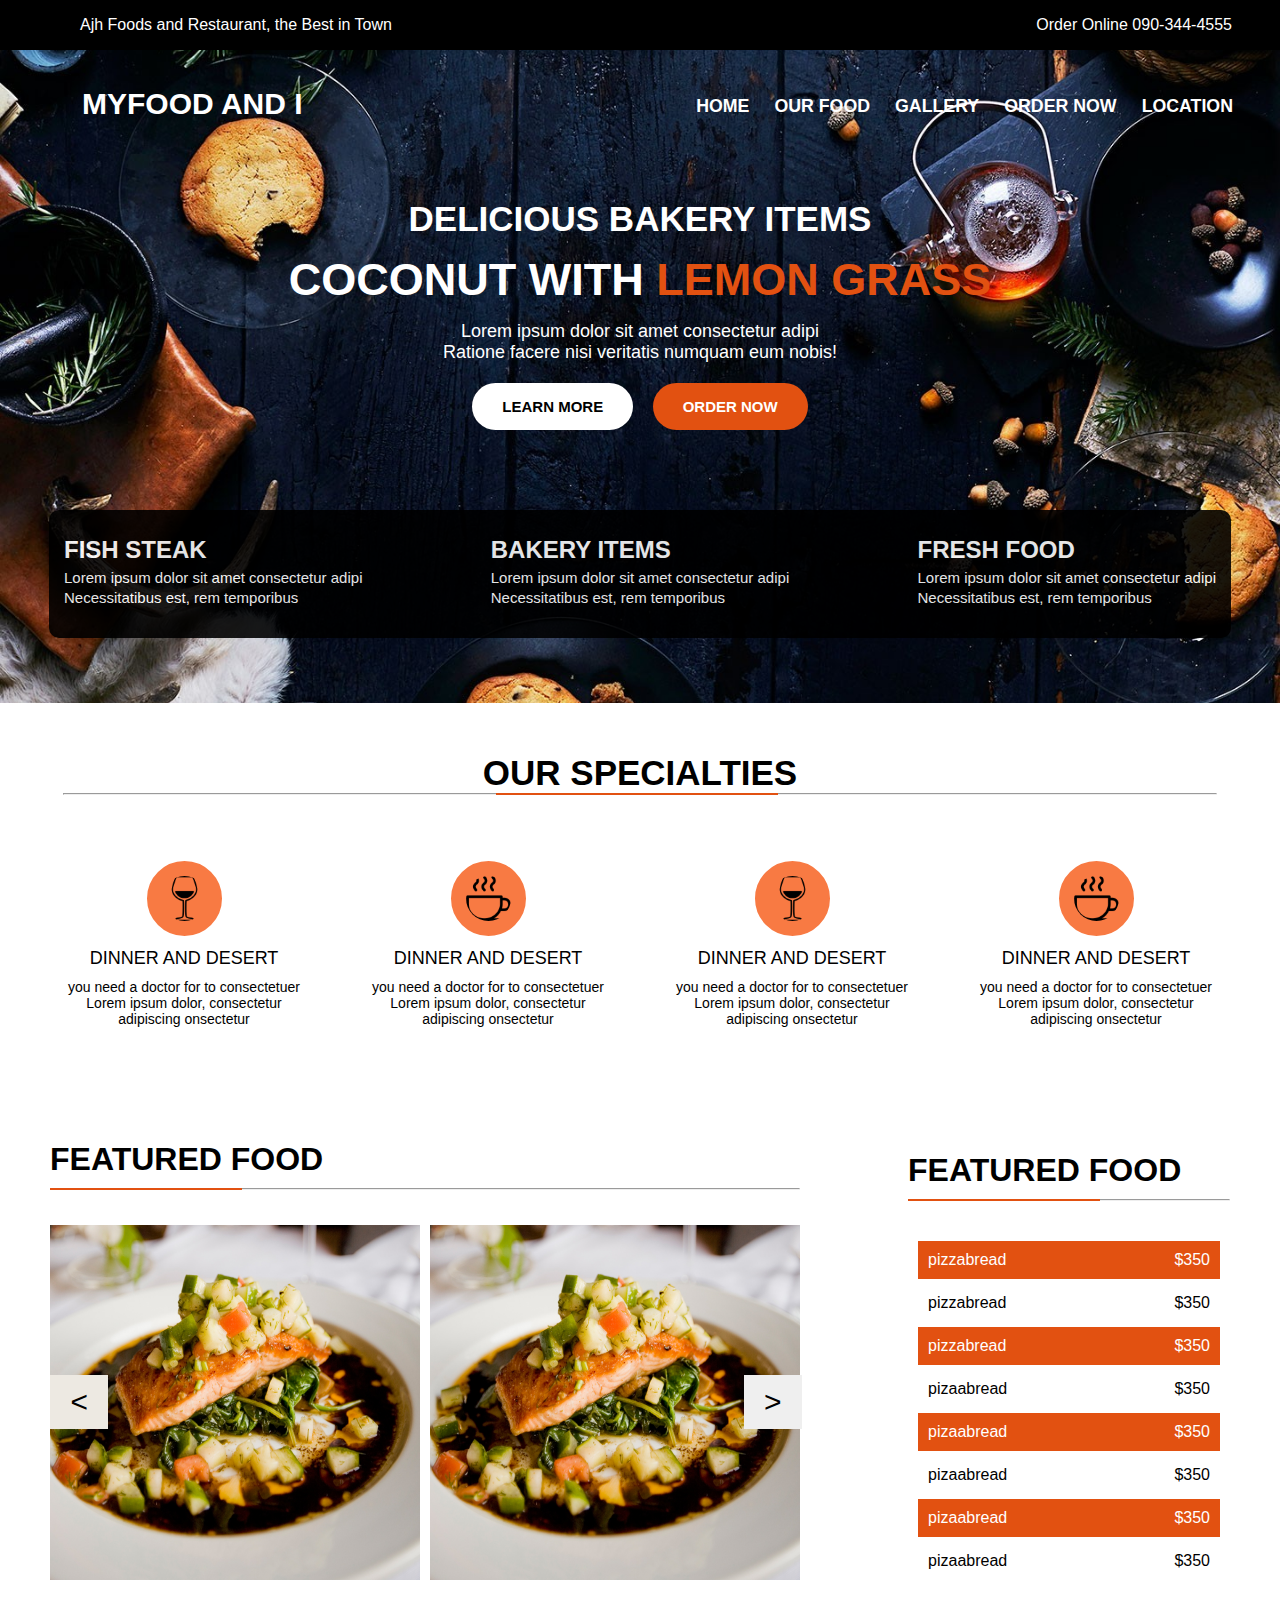
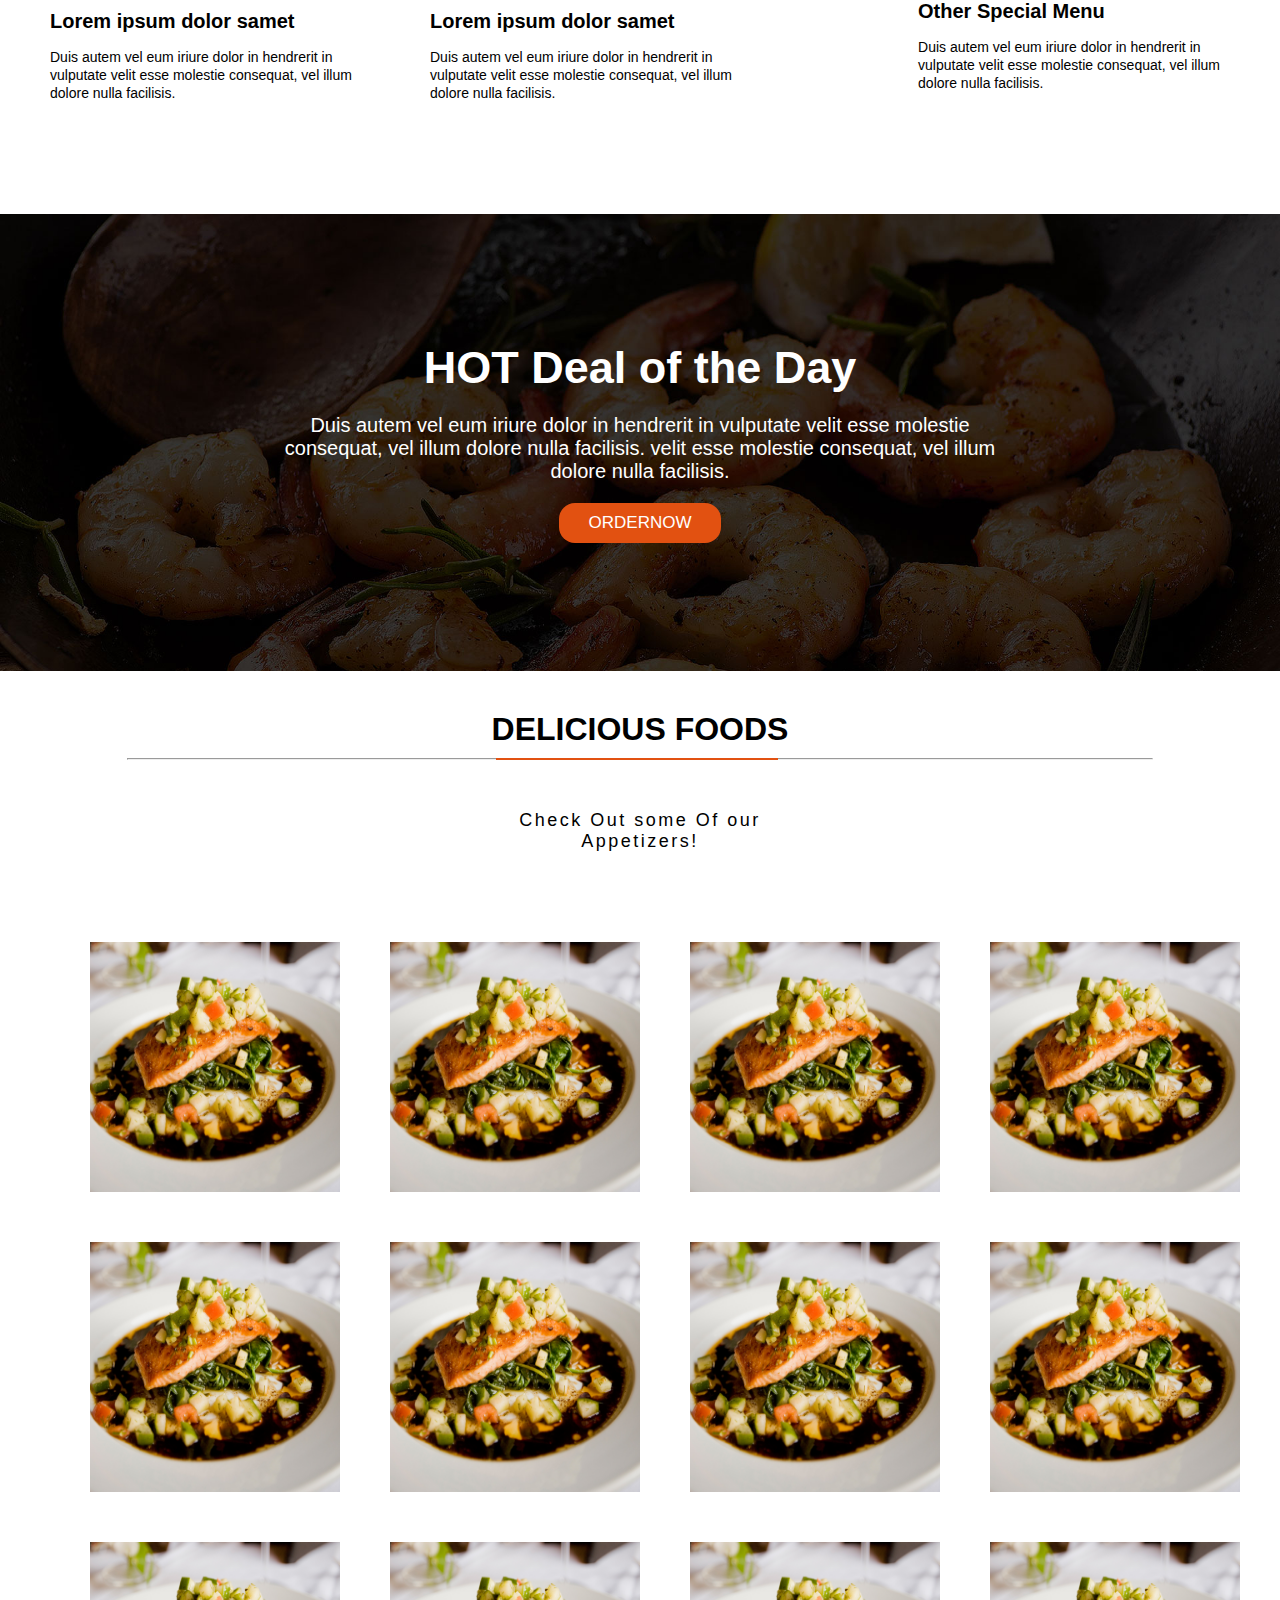
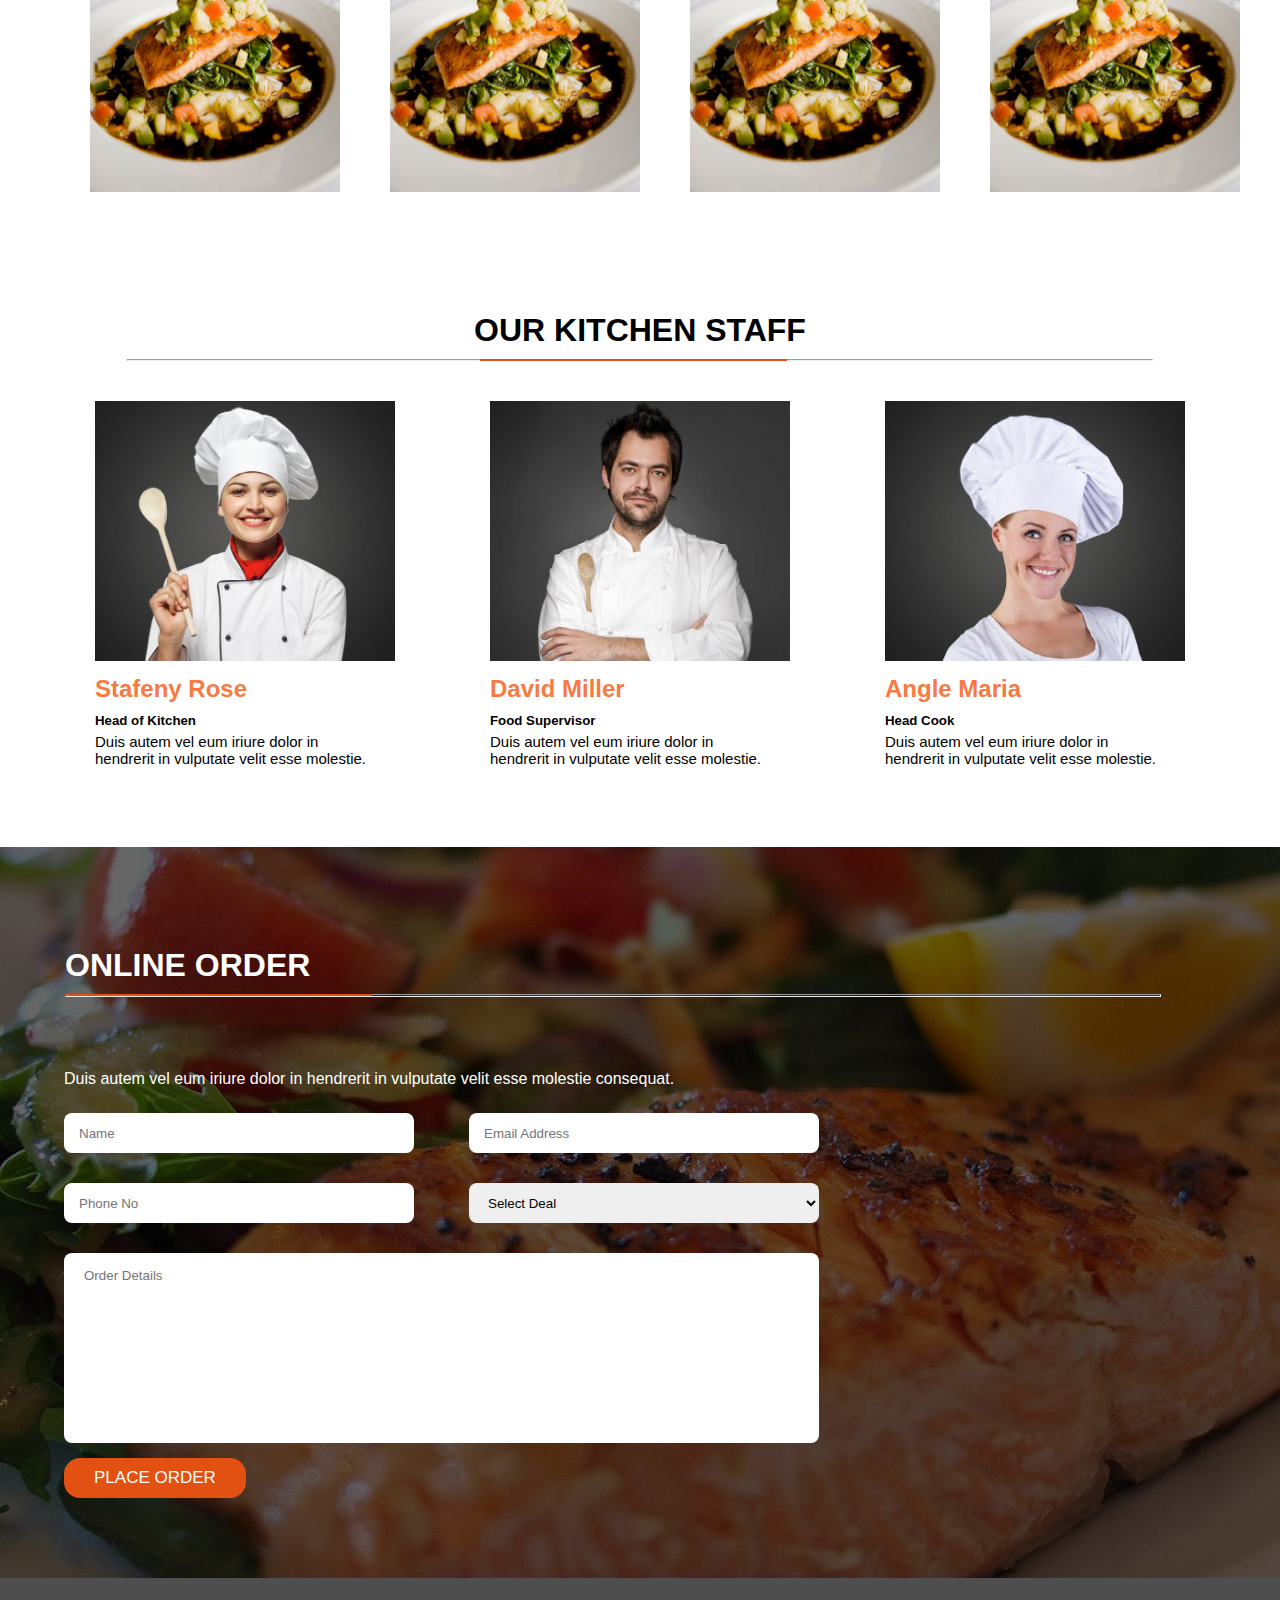
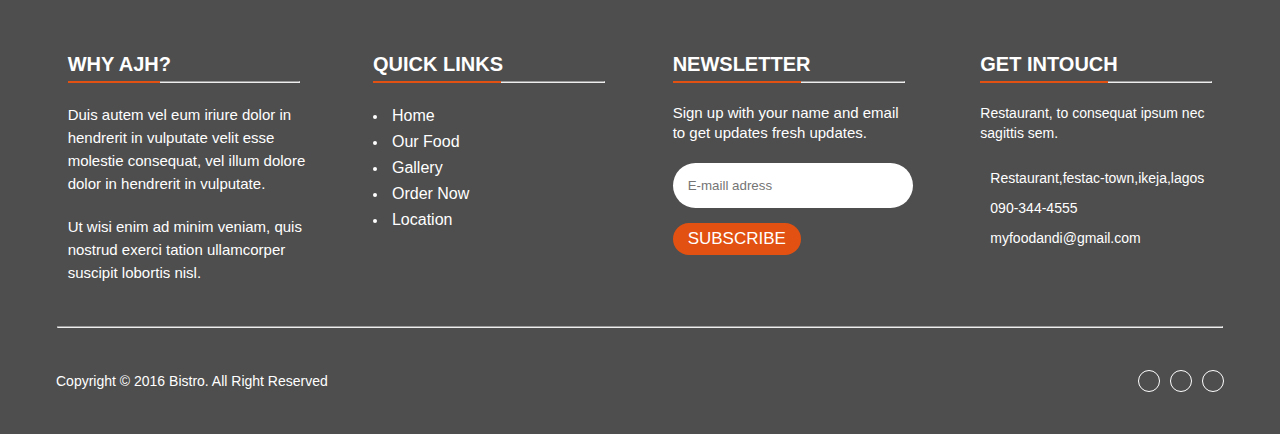
==== index.html @ 8baea8e1 "new project added" ====
<!DOCTYPE html>
<html lang="en">

<head>
    <meta charset="UTF-8">
    <meta name="viewport" content="width=device-width, initial-scale=1.0">
    <title></title>
    <link rel="stylesheet" href="https://cdnjs.cloudflare.com/ajax/libs/font-awesome/6.4.2/css/all.min.css"
        integrity="sha512-z3gLpd7yknf1YoNbCzqRKc4qyor8gaKU1qmn+CShxbuBusANI9QpRohGBreCFkKxLhei6S9CQXFEbbKuqLg0DA=="
        crossorigin="anonymous" referrerpolicy="no-referrer" />
    <link rel="stylesheet" href="style.css">
</head>


<body>
    <div class="beforehead">
        <p>Ajh Foods and Restaurant, the Best in Town</p>
        <p id="pnum">Order Online 090-344-4555</p>
    </div>
    <header>
        <div class="logo">
            <h2>MYFOOD AND I</h2>
        </div>
        <nav class="navbars">
            <ul class="order1">
                <li class="showchild">
                    <a href="/index.html">Home</a>
                    <ul class="joinul">
                        <li><a href="/index.html">Home1</a></li>
                        <hr>
                        <li><a href="#">Home2</a></li>

                    </ul>
                </li>

                <li><a href="/pages/ourfood.html">Our Food</a></li>
                <li class="showchild">
                    <a href="/pages/gallery.html">
                        Gallery
                    </a>
                    <ul class="joinul" id="gallery">
                        <li><a href="/pages/gallery.html">Gallery1</a></li>
                        <hr>
                        <li><a href="#">Gallery2</a></li>
                    </ul>

                </li>
                <li><a href="/pages/order.html">Order Now</a></li>
                <li class="showchild">
                    <a href="#">Location</a>
                    <ul class="joinul" id="location">
                        <li><a href="#">Zone1</a></li>
                        <hr>
                        <li><a href="#">Zone2</a></li>
                        <hr>
                        <li><a href="#">Zone3</a></li>
                    </ul>

                </li>

            </ul>
        </nav>


        <div class="menu">
            <span class="bar"></span>
            <span class="bar"></span>
            <span class="bar"></span>
        </div>
    </header>

    <div class="items">
        <div class="item">
            <h2>DELICIOUS BAKERY ITEMS</h2>
            <h1>COCONUT WITH <span id="span1">LEMON GRASS</span></h1>
            <P>Lorem ipsum dolor sit amet consectetur adipi<br>
                Ratione facere nisi veritatis numquam eum nobis!</P>

            <div class="btns">
                <button id="bt1">learn more</button>
                <button id="bt2">order now</button>
            </div>
        </div>

    </div>

    <div class="items2">
        <div class="item2">
            <h2>FISH STEAK</h2>
            <P>Lorem ipsum dolor sit amet consectetur adipi
                <br>
                Necessitatibus est, rem temporibus
            </P>
        </div>

        <div class="item2">
            <h2>BAKERY ITEMS</h2>
            <P>Lorem ipsum dolor sit amet consectetur adipi
                <br>
                Necessitatibus est, rem temporibus
            </P>
        </div>

        <div class="item2">
            <h2>FRESH FOOD</h2>
            <P>Lorem ipsum dolor sit amet consectetur adipi
                <br>
                Necessitatibus est, rem temporibus
            </P>
        </div>
    </div>


    <section class="specialty">
        <h1>our specialties</h1>
        <span id="empty"></span>
        <hr>

        <div class="inner-specialty">
            <div class="display">
                <img class="icons" src="/images/glass-with-wine.png" alt="">
                <h2>dinner and desert</h2>
                <p>
                    you need a doctor for to consectetuer<br> Lorem ipsum dolor, consectetur<br> adipiscing onsectetur
                </p>

            </div>

            <div class="display">
                <img class="icons" src="/images/coffee.png" alt="">
                <h2>dinner and desert</h2>
                <p>
                    you need a doctor for to consectetuer<br> Lorem ipsum dolor, consectetur<br> adipiscing onsectetur
                </p>

            </div>

            <div class="display">
                <img class="icons" src="/images/glass-with-wine.png" alt="">
                <h2>dinner and desert</h2>
                <p>
                    you need a doctor for to consectetuer<br> Lorem ipsum dolor, consectetur<br> adipiscing onsectetur
                </p>

            </div>

            <div class="display">
                <img class="icons" src="/images/coffee.png" alt="">
                <h2>dinner and desert</h2>
                <p>
                    you need a doctor for to consectetuer<br> Lorem ipsum dolor, consectetur<br> adipiscing onsectetur
                </p>
            </div>
        </div>
    </section>


    <section class="features">


        <div class="p1">
            <div class="featured-food">
                <h1>featured food</h1>
                <span class="empty2" id="empty-feature"></span>
                <hr>
            </div>

            <main class="api">
                <!-- <h1>featured food</h1> -->

                <div class="foodpic">
                    <div class="innerfood" id="logic1">

                        <button id="prev">
                            <i><</i></button>

                                <img class="pic-api" id="food1" src="/images/food-1.jpg" alt="">

                                <button id="nxt3">
                                    ></button>

                                <h4>Lorem ipsum dolor samet</h4>
                                <p>
                                    Duis autem vel eum iriure dolor in hendrerit in <br> vulputate velit esse molestie
                                    consequat,
                                    vel
                                    illum<br> dolore nulla facilisis.
                                </p>

                    </div>

                    <div class="innerfood" id="logic2">
                        <button id="next">></button>
                        <img class="pic-api" id="food2" src="/images/food-1.jpg" alt="">

                        <h4>Lorem ipsum dolor samet</h4>
                        <p>
                            Duis autem vel eum iriure dolor in hendrerit in <br> vulputate velit esse molestie
                            consequat,
                            vel
                            illum<br> dolore nulla facilisis.</p>
                    </div>
                </div>



        </div>




        <div class="p1">

            <div class="featured-food">
                <h1>featured food</h1>
                <span class="empty2"></span>
                <hr>
            </div>

            <div class="food-info">
                <div class="fodddatail">
                    <p>pizzabread</p>
                    <p>$350</p>
                </div>
                <div class="fodddatail">
                    <p>pizzabread</p>
                    <p>$350</p>
                </div>
                <div class="fodddatail">
                    <p>pizzabread</p>
                    <p>$350</p>
                </div>
                <div class="fodddatail">
                    <p>pizaabread</p>
                    <p>$350</p>
                </div>
                <div class="fodddatail">
                    <p>pizaabread</p>
                    <p>$350</p>
                </div>
                <div class="fodddatail">
                    <p>pizaabread</p>
                    <p>$350</p>
                </div>
                <div class="fodddatail">
                    <p>pizaabread</p>
                    <p>$350</p>
                </div>
                <div class="fodddatail">
                    <p>pizaabread</p>
                    <p>$350</p>
                </div>
                <div class="othermenu">
                    <h4> Other Special Menu</h4>
                    <p>Duis autem vel eum iriure dolor in hendrerit in<br>vulputate velit esse molestie consequat, vel
                        illum<br> dolore nulla facilisis.</p>

                </div>

            </div>

        </div>

        </main>


    </section>


    <div class="deal-section">
        <div class="innerdeal">
            <div class="main-deal">
                <h1>HOT Deal of the Day</h1>
                <p>Duis autem vel eum iriure dolor in hendrerit in vulputate velit esse molestie <br>consequat, vel
                    illum
                    dolore nulla facilisis. velit esse molestie consequat, vel illum<br>dolore nulla facilisis.</p>

                <button id="ordernow">ordernow</button>

            </div>


        </div>

    </div>


    <div class="fooddisplay">
        <div class="innerfooddisplay">
            <div class="foodsection">
                <h1>delicious foods</h1>
                <span class="empty3"></span>
                <hr>
            </div>

            <div class="sub-food">
                <p>Check Out some Of our <br>
                    Appetizers!
                </p>

            </div>



            <div class="main-foods">

                <div class="allinfo">
                    <img class="toshow" src="/images/food-1.jpg" alt="">
                    <img class="toshow" src="/images/food-1.jpg" alt="">
                    <img class="toshow" src="/images/food-1.jpg" alt="">
                    <img class="toshow" src="/images/food-1.jpg" alt="">
                    <img class="toshow" src="/images/food-1.jpg" alt="">
                    <img class="toshow" src="/images/food-1.jpg" alt="">
                    <img class="toshow" src="/images/food-1.jpg" alt="">
                    <img class="toshow" src="/images/food-1.jpg" alt="">
                    <img class="toshow" src="/images/food-1.jpg" alt="">
                    <img class="toshow" src="/images/food-1.jpg" alt="">
                    <img class="toshow" src="/images/food-1.jpg" alt="">
                    <img class="toshow" src="/images/food-1.jpg" alt="">



                </div>


            </div>

        </div>

    </div>


    <div class="staffs">
        <div class="mainstaff">
            <div class="staffhead">
                <h1>OUR KITCHEN STAFF</h1>
                <span class="empty3"></span>
                <hr>
            </div>

            <div class="staffcard">
                <span class="staf">
                    <img class="staffimg" src="/images/our-cheffs1.jpg" alt="">
                    <h2>Stafeny Rose</h2>
                    <h5>Head of Kitchen</h5>
                    <p>Duis autem vel eum iriure dolor in
                        <br>
                        hendrerit in vulputate velit esse molestie.
                    </p>

                </span>



                <span class="staf">
                    <img class="staffimg" src="/images/our-cheffs2.jpg" alt="">
                    <h2>David Miller</h2>
                    <h5>Food Supervisor</h5>
                    <p>Duis autem vel eum iriure dolor in
                        <br>
                        hendrerit in vulputate velit esse molestie.
                    </p>

                </span>


                <span class="staf" id="staf3">
                    <img class="staffimg" src="/images/our-cheffs3.jpg" alt="">
                    <h2>Angle Maria</h2>
                    <h5>Head Cook</h5>
                    <p>Duis autem vel eum iriure dolor in
                        <br>
                        hendrerit in vulputate velit esse molestie.
                    </p>

                </span>


            </div>

        </div>

    </div>


    <div class="ordering">
        <div class="inner-ordering">
            <div class="orderinghead">
                <h1>online order</h1>
                <span class="empty3"></span>
                <hr>

            </div>


            <div class="user-details">
                <p>Duis autem vel eum iriure dolor in hendrerit in vulputate velit esse molestie consequat.</p>
                <form action="">
                    <input type="text" placeholder="Name">
                    <input type="text" placeholder="Email Address">
                    <input type="text" placeholder="Phone No">
                    <!-- <input  type="text" name="deals" id="deals" placeholder="Select Deal"> -->
                    <select name="deals" id="deals">
                        <option value="deal1">Select Deal</option>
                        <option value="deal2">Deal one($200) </option>
                        <option value="deal1">Deal two($400)</option>
                        <option value="deal1">Deal three($800)</option>
                        <option value="deal1">Deal four($1000)</option>
                    </select>

                    <textarea name="" id="" cols="30" rows="10" placeholder="Order Details"></textarea>
                </form>
                <input type="button" value="place order">


            </div>



        </div>


    </div>

    <footer>
        <div class="inner-footer">
            <div class="inner-content">
                <div class="why">
                    <div class="head-name">
                        <h2>why AJH?</h2>
                        <span class="empty4" id="change"></span>
                        <hr>
                    </div>

                    <p id="para1">
                        Duis autem vel eum iriure dolor in <br> hendrerit in vulputate velit esse <br> molestie
                        consequat,
                        vel illum dolore <br> dolor in hendrerit in vulputate.

                    </p>
                    <p id="para2">
                        Ut wisi enim ad minim veniam, quis <br>nostrud exerci tation ullamcorper <br>suscipit lobortis
                        nisl.

                    </p>


                </div>

                <div class="why">
                    <div class="head-name">
                        <h2>quick links</h2>
                        <span class="empty4"></span>
                        <hr>
                    </div>

                    <ul>
                        <li><a href="">Home</a></li>
                        <li><a href="">Our Food</a></li>
                        <li><a href="">Gallery</a></li>
                        <li><a href="">Order Now</a></li>
                        <li><a href="">Location</a></li>

                    </ul>


                </div>
                <div class="why">
                    <div class="head-name">
                        <h2>newsletter</h2>
                        <span class="empty4"></span>
                        <hr>
                    </div>


                    <div class="update">
                        <!-- <span class="emoji">pop</span> -->
                        <p>Sign up with your name and email<br>
                            to get
                            updates fresh updates.
                        </p>
                    </div>


                    <div class="sign-up">
                        <input type="email" placeholder="E-maill adress">
                        <button>subscribe</button>
                    </div>

                </div>
                <div class="why">
                    <div class="head-name">
                        <h2>get intouch</h2>
                        <span class="empty4"></span>
                        <hr>
                    </div>


                    <p id="para4">
                        Restaurant, to consequat ipsum nec<br> sagittis sem.
                    </p>


                    <div class="contact">
                        <div class="innercontact">
                            <p class="icon"><i class="fa-solid fa-location-dot"></i></p>
                            <p>Restaurant,festac-town,ikeja,lagos</p>
                        </div>

                        <div class="innercontact">
                            <p class="icon"><i class="fa-solid fa-phone"></i></p>
                            <p>090-344-4555</p>
                        </div>

                        <div class="innercontact">
                            <p class="icon"><i class="fa-solid fa-envelope-open-text"></i></p>
                            <p>myfoodandi@gmail.com</p>
                        </div>

                    </div>


                </div>


            </div>


            <hr class="basehr">


            <div class="base">
                <p>Copyright © 2016 Bistro. All Right Reserved</p>


                <div class="media">
                    <p><i class="fa-brands fa-tiktok"></i></p>
                    <p><i class="fa-brands fa-twitter"></i></p>
                    <p> <i class="fa-brands fa-instagram"></i></p>
                </div>

            </div>




        </div>









    </footer>


    <script src="app.js">

    </script>
</body>

</html>
---- style.css ----
* {
  margin: 0;
  font-family: "Trebuchet MS", "Lucida Sans Unicode", "Lucida Grande",
    "Lucida Sans", Arial, sans-serif;
  padding: 0;
  /* overflow: hidden; */
}

header {
  display: flex;
  align-items: center;
  justify-content: space-between;
  padding: 1rem 2rem;
  position: relative;
}

header::before {
  background: url("images/banner12.jpg");
  background-position: center;
  background-repeat: no-repeat;
  background-size: cover;
  height: 100%;
  width: 100%;
  position: absolute;
  z-index: -1;
  opacity: 1;
  top: 0px;
  left: 0;
  content: "";
  padding-top: 35rem;
}

.navbars {
  display: flex;
  justify-content: flex-end;
  align-items: center;
  padding-top: 20px;
  /* width: 100%; */
}

.navbars .order1 {
  display: flex;
  margin: 0;
  position: relative;
  padding: 0;
  /* margin-left: 25px; */
}
.navbars .order1 li {
  /* margin-left: 13px; */
  list-style: none;
}

.navbars .order1 li a {
  text-decoration: none;
  margin: 0px 5px 0px 0px;
  padding: 10px 10px;
  display: block;
  font-size: 1.11rem;
  transition: all 0.4s ease;
  font-weight: 900;
  color: white;
  text-transform: uppercase;
}

.navbars .order1 li a:hover {
  color: #ff8048;
}

.order1 .showchild:hover .joinul {
  opacity: 1;
  pointer-events: all;
}

.navbars .joinul {
  background-color: white;
  opacity: 0;
  pointer-events: none;
  position: absolute;
  flex-direction: column;
  border-bottom-left-radius: 5px;
  border-bottom-right-radius: 5px;
  transition: all 0.5s ease;
  overflow: hidden;
}

.joinul li {
  transition: all 0.5s ease;
  list-style: none;
}

.navbars .joinul li a {
  color: black;
  display: block;
  padding: 20px 100px 20px 20px;
  margin: 0;
  font-size: 14px;
}

.navbars .joinul li a:hover {
  background: #e25111;
  color: white;
}

.logo {
  padding-left: 50px;
  padding-top: 15px;
  color: white;
}

.logo h2 {
  font-size: 30px;
}

.beforehead {
  background: black;
  color: white;
  color: white;
  padding: 1rem 3rem 1rem 5rem;
  display: flex;
  justify-content: space-between;
}

.menu {
  position: absolute;
  right: 1rem;
  display: none;
  flex-direction: column;
  justify-content: space-between;
  width: 31px;
  height: 21px;
  top: 2rem;
  width: 32px;
  height: 21px;
}

.menu .bar {
  height: 3px;
  width: 100%;
  background-color: white;
  border-radius: 10px;
}

#location {
  /* right: 45px; */
  right: 12px;
}

.items {
  /* border: 1px solid white; */
  display: flex;
  justify-content: center;
  margin-top: 3.5em;
  align-items: center;
  color: white;
}

.items .item {
  text-align: center;
}

.item h2 {
  font-size: 35px;
  padding-bottom: 15px;
}

.item h1 {
  font-size: 45px;
  padding-bottom: 15px;
}

.item p {
  font-size: 18px;
}

#span1 {
  color: #e25111;
}

.btns {
  padding-top: 20px;
}

.btns button {
  padding: 15px 30px;
  border-radius: 25px;
  text-transform: uppercase;
  cursor: pointer;
  border: none;
  font-size: 15px;
  transition: all 0.4s ease;
  font-weight: 800;
}

#bt1 {
  background: white;
  color: black;
}

#bt1:hover {
  background: #e25111;
  color: white;
}

#bt2 {
  background: #e25111;
  color: white;
  margin-left: 15px;
}

#bt2:hover {
  background: black;
  color: white;
}

.items2 {
  display: flex;
  justify-content: space-between;
  padding: 30px 15px;
  background: black;
  opacity: 0.89;
  width: 90%;
  border-radius: 10px;
  margin: 5em auto;
}

.items2 .item2 {
  line-height: 20px;
  color: white;
}

.items2 .item2 h2 {
  padding-bottom: 8px;
}

.items2 .item2 p {
  font-size: 15px;
}

.specialty {
}

.specialty h1 {
  text-transform: uppercase;
  text-align: center;
  padding-top: 1em;
  font-size: 35px;
}

.specialty #empty {
  display: block;
  height: 2px;
  background: #e25111;
  width: 22%;
  position: absolute;
  margin: 0 31em auto;
}

.specialty hr {
  width: 90%;
  margin: auto;
}

.inner-specialty {
  /* border: 1px solid; */
  padding: 4em 2em;
  display: flex;
  justify-content: space-around;
}

.inner-specialty .display {
  display: flex;
  flex-direction: column;
  text-align: center;
  align-items: center;
}

.inner-specialty .display h2 {
  padding-top: 10px;
  padding-bottom: 10px;
  font-size: 18px;
  cursor: pointer;
  font-weight: 200;
  transition: all 0.4s ease;
  text-transform: uppercase;
}

.inner-specialty .display h2:hover {
  color: #ff8048;
}

.inner-specialty .display p {
  font-size: 14px;
  font-weight: 100;
}

.inner-specialty .display .icons {
  width: 45px;
  border: 2px solid white;
  padding: 15px;
  border-radius: 50%;
  background: #f87a43;
  transition: all 0.5s ease;
  cursor: pointer;
}

.inner-specialty .display .icons:hover {
  border: 2px solid;
  transform: rotate(360deg);
  background: white;
}

.features {
  display: flex;
  justify-content: space-between;
  align-items: center;
  padding: 50px 50px;
}
.featured-food {
  padding-bottom: 35px;
}
.featured-food h1 {
  text-transform: uppercase;
  padding-bottom: 10px;
}
.empty2 {
  height: 2px;
  background-color: #e25111;
  display: block;
  position: absolute;
  width: 15%;
  margin: 0em auto;
}
#empty-feature {
  width: 15%;
  margin: 0em auto;
}

.api {
  /* border: 2px solid blue; */
  display: flex;
  justify-content: space-between;
}

.pic-api {
  transition: all 0.4s ease;
  height: 355px;
  width: 370px;
}

.pic-api:hover {
  transform: scale(1.02);
  cursor: pointer;
}
.foodpic {
  /* border: 1px solid red; */
  display: flex;
  align-items: center;
  /* justify-content: space-between; */
}
.innerfood button:hover {
  transition: all 0.4s ease;
  cursor: pointer;
  background: #f87a43;
  color: white;
}
#prev {
  font-size: 30px;
  padding: 10px 20px;
  position: absolute;
  z-index: 13;
  background: #ede9e2;
  transition: all 0.4s ease;
  border: none;
  margin: 5em auto;
}
#prev:hover {
  background: #f87a43;
  color: white;
}
#next {
  font-size: 30px;
  z-index: 13;
  padding: 10px 20px;
  position: absolute;
  border: none;
  margin: 150px 324px auto;
}
#nxt3 {
  font-size: 30px;
  z-index: 13;
  padding: 10px 20px;
  position: absolute;
  border: none;
  margin: 150px 275px auto;
  visibility: hidden;
}

.foodpic h4 {
  padding: 30px 0px 15px 0px;
  font-size: 20px;
}
.foodpic p {
  font-size: 14px;
  line-height: 18px;
  font-weight: 100;
}

.food-info {
  /* border: 2px solid red; */
  display: flex;
  justify-content: space-between;
  flex-direction: column;
  padding: 0px 10px;
}

.fodddatail {
  background-color: #e25111;
  display: flex;
  color: white;
  justify-content: space-between;
  padding: 10px 10px;
  margin-top: 5px;
}
.fodddatail:nth-child(even) {
  background-color: white;
  color: black;
}
.othermenu h4 {
  padding: 20px 0px 15px 0px;
  font-size: 20px;
}
.othermenu p {
  font-size: 14px;
  line-height: 18px;
  font-weight: 100;
}

.innerfood {
  display: flex;
  flex-direction: column;
  align-items: baseline;
}

#food2 {
  margin-left: 10px;
}
.innerdeal {
  /* border: 2px solid red; */
  position: relative;
  display: flex;
  flex-direction: column;
  justify-content: center;
  align-items: center;
  padding: 8em 0em;
  margin-top: 3.9em;
}
.innerdeal::before {
  background: url("images/paralax\ dfeal.jpg");
  background-position: center;
  background-repeat: no-repeat;
  background-size: cover;
  height: 100%;
  width: 100%;
  position: absolute;
  z-index: -1;
  opacity: 1;
  top: 0px;
  left: 0;
  content: "";
  /* padding-top: 20rem; */
}

.main-deal {
  display: flex;
  flex-direction: column;
  justify-content: center;
  align-items: center;
  text-align: center;
  color: white;
}
.main-deal h1 {
  padding-bottom: 20px;
  font-size: 45px;
}
.main-deal p {
  padding-bottom: 20px;
  font-size: 20px;
}
.main-deal button {
  padding: 10px 30px;
  border-radius: 16px;
  background: #e25111;
  color: white;
  font-size: 17px;
  text-transform: uppercase;
  border: none;
  transition: all 0.4s ease;
}
.main-deal #ordernow:hover {
  color: black;
  background: white;
}

.innerfooddisplay .foodsection {
  /* border: 1px solid red; */
  padding: 40px 0px;
  text-align: center;
}

.innerfooddisplay .foodsection h1 {
  text-transform: uppercase;
  padding-bottom: 10px;
}
.innerfooddisplay .foodsection .empty3 {
  height: 2px;
  background-color: #e25111;
  margin: 0em 31em auto;
  display: block;
  width: 22%;
  position: absolute;
}
.innerfooddisplay .foodsection hr {
  width: 80%;
  margin: auto;
}
.main-foods {
  padding: 5em 0em;
}
.allinfo {
  display: grid;
  grid-template-columns: 200px 200px 200px 200px;
  grid-template-rows: 200px 200px;
  grid-row-gap: 100px;
  justify-content: center;
  grid-column-gap: 100px;
}

.allinfo .toshow {
  width: 250px;
  height: 250px;
  transition: all 0.4s ease;
  cursor: pointer;
}

.allinfo .toshow:hover {
  transform: scale(1.04);
}
.sub-food {
  /* border: 1px solid blue; */
  padding: 10px 0px;
  text-align: center;
  font-size: 18px;
  letter-spacing: 2.5px;
  transition: all 0.4s ease;
}
.sub-food:hover {
  color: #e25111;
  text-decoration: underline;
  text-decoration-style: dashed;
}
.mainstaff .staffhead {
  padding: 40px 0px;
  text-align: center;
}
.mainstaff .staffhead h1 {
  text-transform: uppercase;
  padding-bottom: 10px;
}
.mainstaff .staffhead .empty3 {
  height: 2px;
  background-color: #e25111;
  display: block;
  position: absolute;
  width: 24%;
  margin: 0em 30em auto;
}
.mainstaff .staffhead hr {
  width: 80%;
  margin: auto;
}

.mainstaff .staffcard {
  display: flex;
  justify-content: space-evenly;
  align-items: center;
}
.staf {
  text-align: center;
}
.staffcard .staffimg {
  width: 300px;
}
.staffcard h2 {
  padding: 10px 0px;
  text-align: initial;
  color: #f87a43;
}
.staffcard h5 {
  padding-bottom: 5px;
  text-align: initial;
}
.staffcard p {
  text-align: initial;
  font-size: 15px;
}
.inner-ordering {
  position: relative;
  padding: 5em 0em;
  margin-top: 5em;
}

.inner-ordering::before {
  background: url("images/order-bg.jpg");
  background-position: center;
  background-repeat: no-repeat;
  background-size: cover;
  height: 100%;
  width: 100%;
  position: absolute;
  z-index: -1;
  opacity: 1;
  top: 0px;
  left: 0;
  content: "";
}

.orderinghead {
  padding: 20px 0px 0px 65px;
  /* text-align: center; */
}
.orderinghead h1 {
  text-transform: uppercase;
  color: white;
  padding-bottom: 10px;
}
.orderinghead .empty3 {
  height: 2px;
  background-color: #e25111;
  position: absolute;
  z-index: 7;
  display: block;
  width: 24%;
  /* margin: auto; */
}
.orderinghead hr {
  width: 90%;
  height: 1px;
  /* margin: auto; */
}

.user-details {
  margin: 3em 0em 0em 4em;
}

.user-details p {
  padding: 25px 0px;
  color: white;
}

.user-details form {
  display: grid;
  grid-template-columns: 350px 350px;
  grid-template-rows: 40px 40px;
  grid-row-gap: 30px;
  justify-content: start;
  grid-column-gap: 55px;
}
form input[type="text"] {
  padding: 15px;
  border-radius: 8px;
  border: none;
  outline: none;
}
input[type="button"] {
  padding: 10px 30px;
  border-radius: 16px;
  background: #e25111;
  color: white;
  font-size: 17px;
  cursor: pointer;
  text-transform: uppercase;
  border: none;
  transition: all 0.4s ease;
  margin-top: 15px;
}
input[type="button"]:hover {
  color: black;
  background: white;
}

form select {
  padding: 10px 15px;
  border-radius: 8px;
  border: none;
  outline: none;
}

form textarea {
  width: 715px;
  border: none;
  outline: none;
  min-height: 160px;
  resize: none;
  padding: 15px 20px;
  border-radius: 8px;
}

.inner-footer {
  /* border: 2px solid red; */
  display: flex;
  justify-content: space-evenly;
  padding: 5em 0em 0em 0em;
  flex-direction: column;
  background-color: #4e4e4e;
  color: white;
  font-size: 14px;
}
.inner-footer .basehr {
  width: 91%;
  margin: 3em auto;
}
.inner-footer .inner-content {
  display: flex;
  justify-content: space-evenly;
  width: 100%;
}

#change {
  width: 92px;
}

.head-name h2 {
  text-transform: uppercase;
  padding: 5px 0px;
  font-size: 20px;
}
.head-name .empty4 {
  height: 2px;
  background-color: #e25111;
  margin: 0em 0em auto;
  display: block;
  width: 10%;
  position: absolute;
}

.head-name hr {
  width: 230px;
  font-weight: 100;
}

.why #para1 {
  padding: 20px 0px;
  line-height: 23px;
  font-size: 15px;
}
.why #para2 {
  line-height: 23px;
  font-size: 15px;
}

.why ul {
  padding: 20px 0px;
}

.why ul li {
  line-height: 26px;
  list-style: inside;
}

.why ul li a {
  text-decoration: none;
  color: white;
  font-size: 16px;
  font-weight: 100;
  transition: all 0.4s ease;
}
.why ul li a:hover {
  color: #ff8048;
}

.why .update p {
  padding: 20px 0px;
  font-size: 15px;
  line-height: 20px;
}
.why .sign-up input[type="email"] {
  display: block;
  padding: 15px 15px;
  border-radius: 25px;
  width: 210px;
  border: none;
  outline: none;
}
.why .sign-up button {
  padding: 6px 15px;
  border-radius: 16px;
  margin-top: 15px;
  background: #e25111;
  color: white;
  font-size: 17px;
  text-transform: uppercase;
  cursor: pointer;
  border: none;
  transition: all 0.4s ease;
}
.sign-up button:hover {
  color: black;
  background: white;
}
.why #para4 {
  padding: 20px 0px;
  line-height: 20px;
}
.why .innercontact {
  display: flex;
  align-items: center;
  line-height: 30px;
  font-weight: 100;
}
.innercontact .icon {
  font-size: 15px;
  padding-right: 10px;
}
.innercontact p {
  text-align: left;
}

.base {
  display: flex;
  justify-content: space-between;
  align-items: center;
  padding-left: 4em;
  padding-right: 4em;
  padding-bottom: 3em;
}
.media {
  display: flex;
}

.media p {
  font-size: 15px;
  cursor: pointer;
  transition: all 0.4s ease;
  padding: 10px;
  border-radius: 50%;
  border: 1px solid;
  margin-left: 10px;
}
.media p:hover {
  color: #e25111;
  background: white;
}

@media screen and (min-width: 760px) and (max-width: 900px) {
  .beforehead {
    padding: 1rem 2rem 1rem 2rem;
  }
  header {
    padding: 1rem 1rem;
  }

  .logo {
    padding-left: 11px;
  }

  .navbars .order1 li a {
    margin: 0;
    font-size: 1rem;
  }

  .items {
    margin-top: 15em;
  }

  .item h2 {
    font-size: 20px;
  }
  .item h1 {
    font-size: 21px;
  }

  .item p {
    font-size: 13px;
  }
  .btns button {
    padding: 10px 10px;
  }

  .items2 {
    display: none;
  }

  .specialty {
    margin-top: 10em;
  }

  .specialty #empty {
    width: 35%;
    margin: 0 16em auto;
  }
  .inner-specialty {
    padding: 5em 2em;
    display: grid;
    grid-template-columns: 300px 300px;
    grid-template-rows: 205px;
    grid-row-gap: 30px;
    grid-column-gap: 55px;
  }

  .inner-specialty .display p {
    line-height: 18px;
  }

  .features {
    flex-direction: column;
    align-items: normal;
    padding: 50px 25px;
  }

  .pic-api {
    width: 355px;
  }

  #next {
    margin: 150px 309px auto;
  }

  .p1 {
    padding-top: 5em;
  }
  .food-info {
    padding: 0;
  }

  .featured-food h1 {
    font-size: 35px;
  }
  .empty2,
  #empty-feature {
    width: 35%;
  }
  .allinfo {
    grid-template-columns: 200px 200px;
    grid-template-rows: auto;
    grid-column-gap: 11em;
    grid-row-gap: 60px;
  }

  .staffcard {
    flex-wrap: wrap;
  }

  #staf3 {
    padding-top: 50px;
    margin-right: 22em;
  }

  .orderinghead h1 {
    text-align: center;
  }

  .orderinghead .empty3 {
    margin: 0 6em auto;
    width: 55%;
  }
  .orderinghead hr {
    width: 100%;
  }

  .user-details {
    margin: 0em;
  }

  .user-details p {
    font-size: 14px;
    text-align: center;
    padding: 6em 1em 1em 1em;
  }

  .user-details form {
    grid-template-columns: 730px;
    grid-template-rows: auto;
    grid-row-gap: 20px;
    padding-right: 0;
    place-content: center;
  }

  form input[type="text"] {
    padding: 11px;
  }

  form select {
    padding: 11px 15px;
  }
  form textarea {
    width: auto;
    padding: 10px 20px;
  }

  input[type="button"] {
    margin: 2em auto;
    display: block;
  }

  .inner-footer .inner-content {
    display: grid;
    grid-template-columns: 1fr 1fr;
    grid-template-rows: 1fr;
    justify-content: space-around;
    grid-row-gap: 2em;
    padding-left: 2em;
  }

  .head-name .empty4 {
    width: 17%;
  }

  .why {
    margin-top: 55px;
  }
  .why br {
    content: " ";
  }
  .why br::after {
    content: " ";
  }

  .why p {
    font-size: 13px;
    width: 90%;
  }

  .inner-footer .basehr {
    width: 80%;
    margin: 4em 0em 3em 6em;
  }

  .why .innercontact p {
    width: auto;
  }

  .base {
    padding-left: 6em;
  }
}

/* for mobile view */
@media screen and (max-width: 750px) {
  .menu {
    display: flex;
  }

  .navbars,
  .beforehead {
    width: 100%;
    display: none;
  }

  header {
    align-items: flex-start;
    padding: 1rem 0rem;
    background: black;
    flex-direction: column;
  }

  .logo {
    padding-left: 15px;
  }

  .logo h2 {
    font-size: 20px;
  }

  .navbars ul {
    flex-direction: column;
    width: 100%;
    margin: 0;
  }

  .navbars ul li {
    text-align: justify;
    margin: 0px;
  }

  .navbars .order1 li a {
    margin: 0px;
    font-size: 14px;
  }
  .navbars .joinul {
    display: none;
  }

  .navbars.active {
    display: flex;
  }

  header::before {
    background: url(images/banner12.jpg);
    background-position: center;
    background-repeat: no-repeat;
    background-size: cover;
    height: 100%;
    width: 100%;
    position: absolute;
    z-index: -1;
    opacity: 1;
    top: 0px;
    left: 0;
    content: "";
    padding-top: 50rem;
  }

  .items {
    margin-top: 15em;
  }

  .item h2 {
    font-size: 20px;
  }
  .item h1 {
    font-size: 21px;
  }

  .item p {
    font-size: 13px;
  }

  .btns button {
    padding: 10px 10px;
  }

  .items2 {
    display: none;
  }

  .specialty {
    margin-top: 10em;
  }

  .specialty {
    margin-top: 28em;
  }
  .inner-specialty {
    padding: 2em 2em;
  }

  .specialty #empty {
    width: 70%;
    margin: 0em 4em auto;
  }

  .inner-specialty {
    flex-direction: column;
    align-items: center;
  }

  .inner-specialty .display {
    margin-top: 4em;
  }
  .display br {
    content: " ";
  }
  .display br::after {
    content: " ";
  }

  .inner-specialty .display .icons {
    width: 55px;
  }

  .features {
    flex-direction: column;
    align-items: center;
    padding: 50px 0px;
  }

  .features #logic2 {
    display: none;
  }

  .featured-food h1 {
    font-size: 30px;
  }
  #empty-feature {
    width: 60%;
  }

  .empty2 {
    width: 60%;
  }
  .foodpic p {
    padding-bottom: 5em;
  }
  .pic-api {
    width: 330px;
  }

  #nxt3 {
    visibility: visible;
  }

  .food-info {
    padding: 0;
  }

  .othermenu p {
    line-height: 21px;
  }

  .innerdeal {
    margin-top: 2em;
  }

  .main-deal {
    padding: 0 1em;
  }

  .main-deal h1 {
    font-size: 36px;
  }

  .main-deal p {
    font-size: 15px;
    line-height: 20px;
  }
  .main-deal br {
    content: " ";
  }
  .main-deal br::after {
    content: " ";
  }

  .innerfooddisplay .foodsection .empty3 {
    width: 70%;
    margin: 0 4em auto;
  }
  .sub-food {
    font-size: 20px;
    line-height: 30px;
  }

  .allinfo {
    grid-template-columns: auto;
    grid-template-rows: auto;
    grid-row-gap: 65px;
    padding-right: 0;
  }

  .allinfo .toshow {
    width: 350px;
    height: 350px;
  }

  .mainstaff .staffhead .empty3 {
    margin: 0 3em auto;
    width: 75%;
  }

  .mainstaff .staffcard {
    flex-direction: column;
  }
  .staf {
    margin-top: 5em;
  }

  .orderinghead {
    padding: 0;
  }

  .orderinghead h1 {
    text-align: center;
  }

  .orderinghead .empty3 {
    margin: 0 6em auto;
    width: 55%;
  }
  .orderinghead hr {
    width: 100%;
  }

  .user-details {
    margin: 0em;
  }

  .user-details p {
    font-size: 14px;
    text-align: center;
    padding: 6em 1em 1em 1em;
  }

  .user-details form {
    grid-template-columns: 315px;
    grid-template-rows: auto;
    grid-row-gap: 20px;
    padding-right: 0;
    place-content: center;
  }

  form input[type="text"] {
    padding: 11px;
    /* width: 90%; */
  }

  form select {
    padding: 11px 15px;
  }
  form textarea {
    width: auto;
    padding: 10px 20px;
  }

  input[type="button"] {
    margin: 2em auto;
    display: block;
  }

  .inner-footer {
    padding: 1em 0em 0em 0em;
    padding-left: 25px;
  }

  .inner-footer .inner-content {
    flex-direction: column;
    padding-left: 0px;
  }
  .why {
    margin-top: 55px;
  }
  .why br {
    content: " ";
  }
  .why br::after {
    content: " ";
  }

  .why p {
    font-size: 13px;
    width: 90%;
  }
  .head-name .empty4 {
    width: 33%;
  }

  .why .sign-up input[type="email"] {
    width: 310px;
  }
  .why .sign-up button {
    padding: 10px 25px;
  }

  .why .innercontact p {
    width: auto;
  }
  .base {
    padding-left: 1em;
    padding-right: 2em;
  }

  .inner-footer .basehr {
    width: 80%;
    margin: 3em 1em;
  }
}
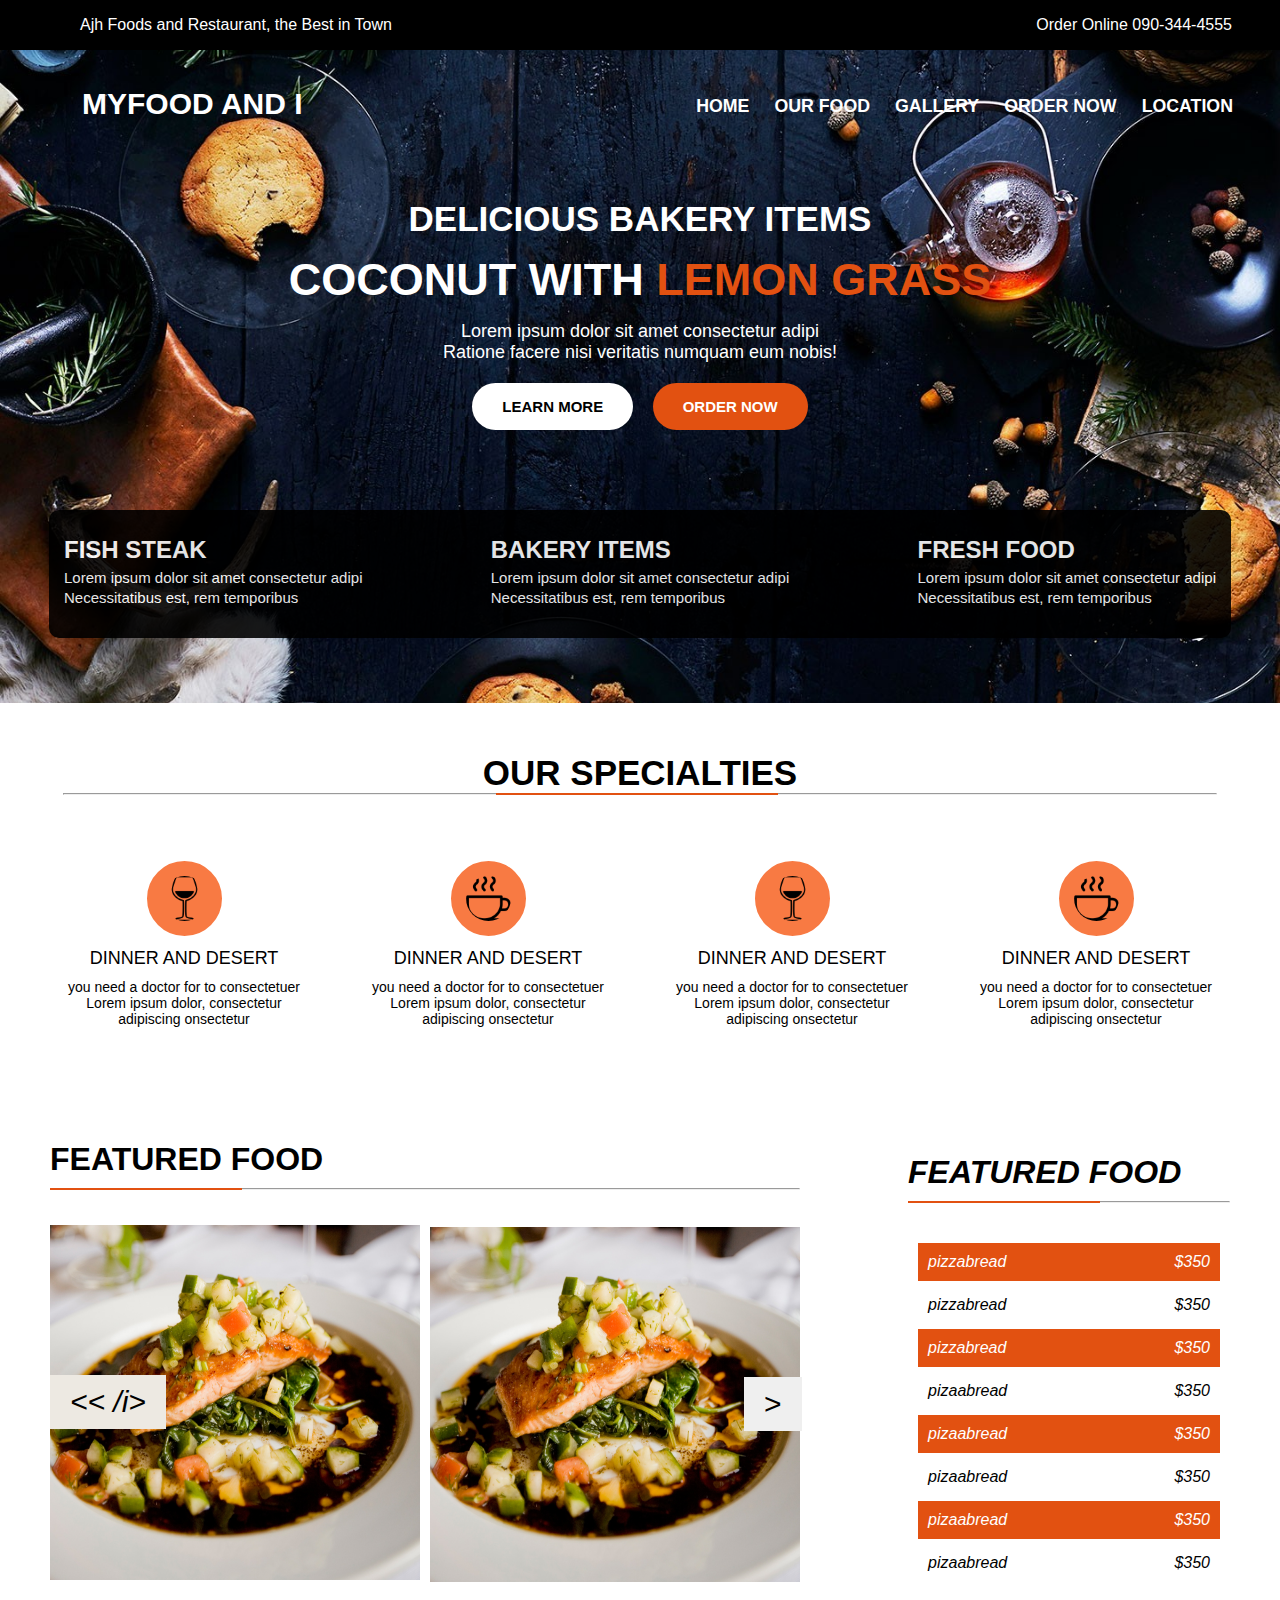
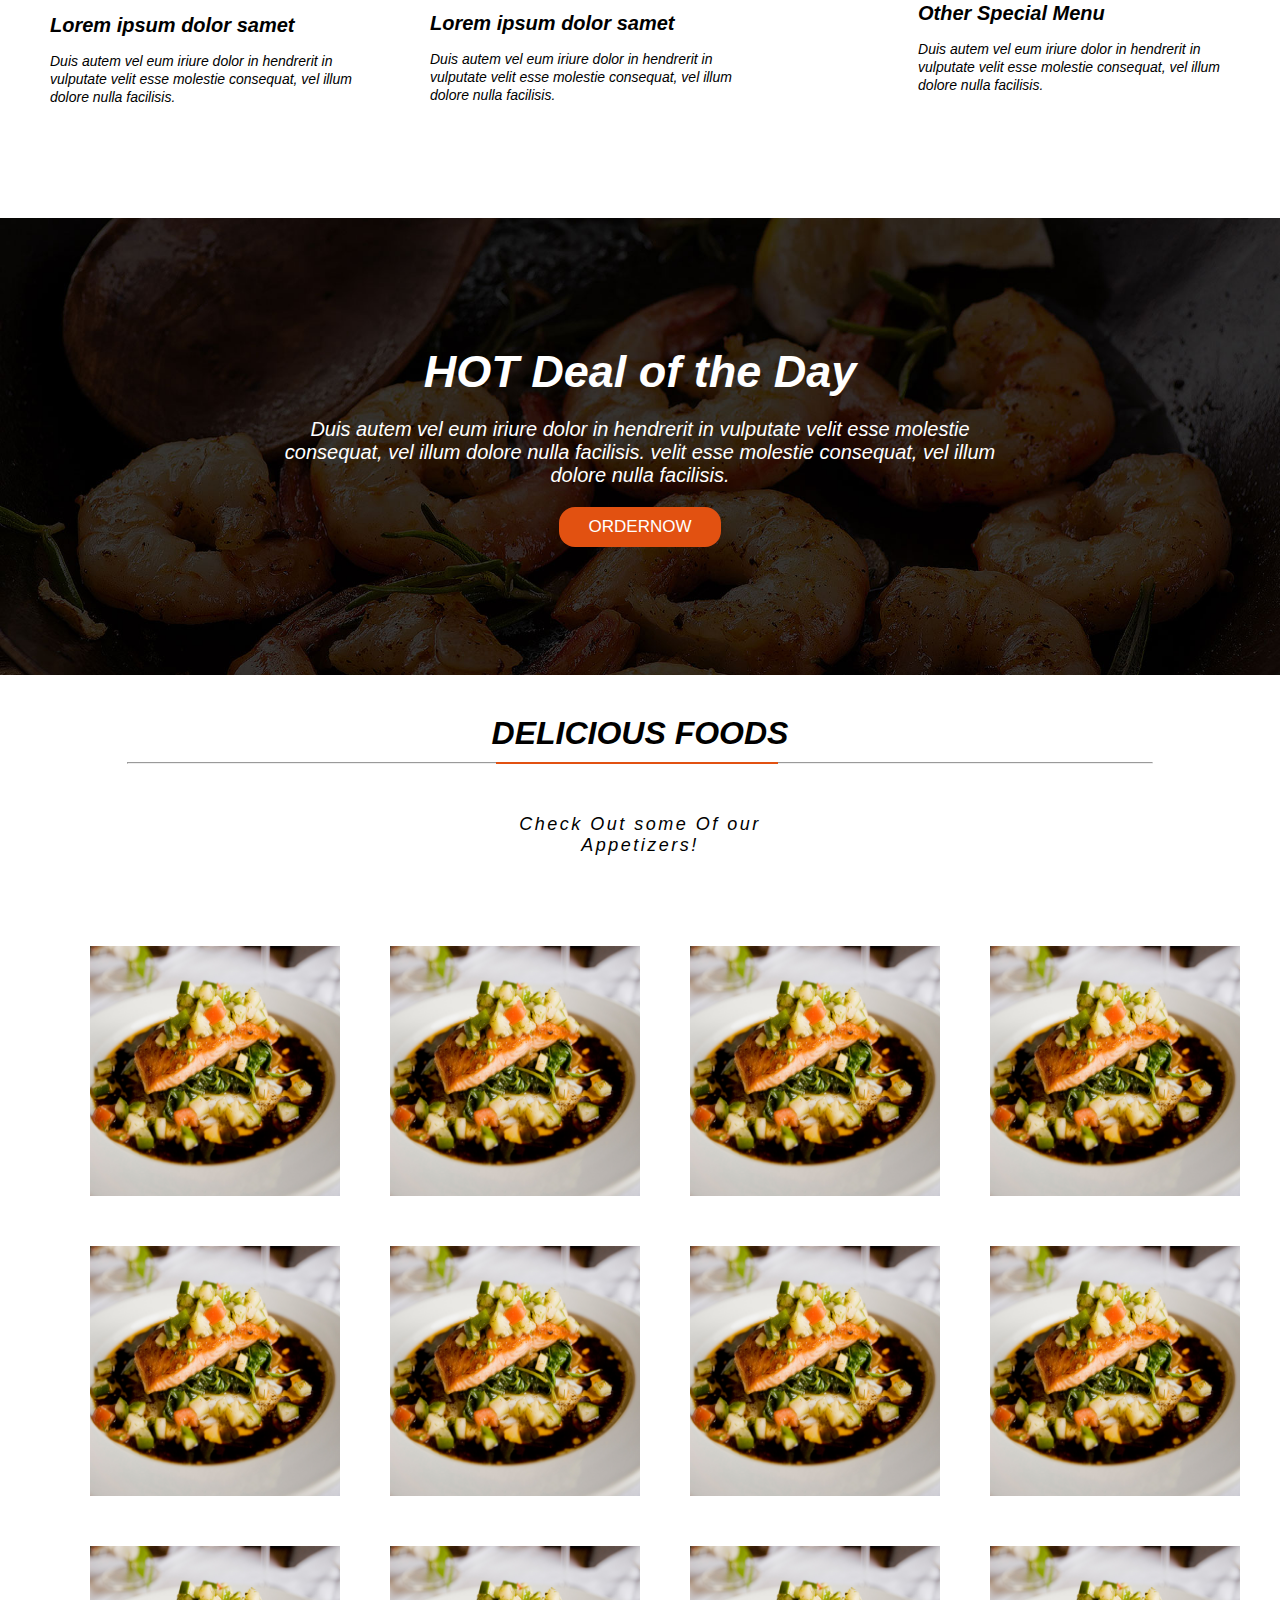
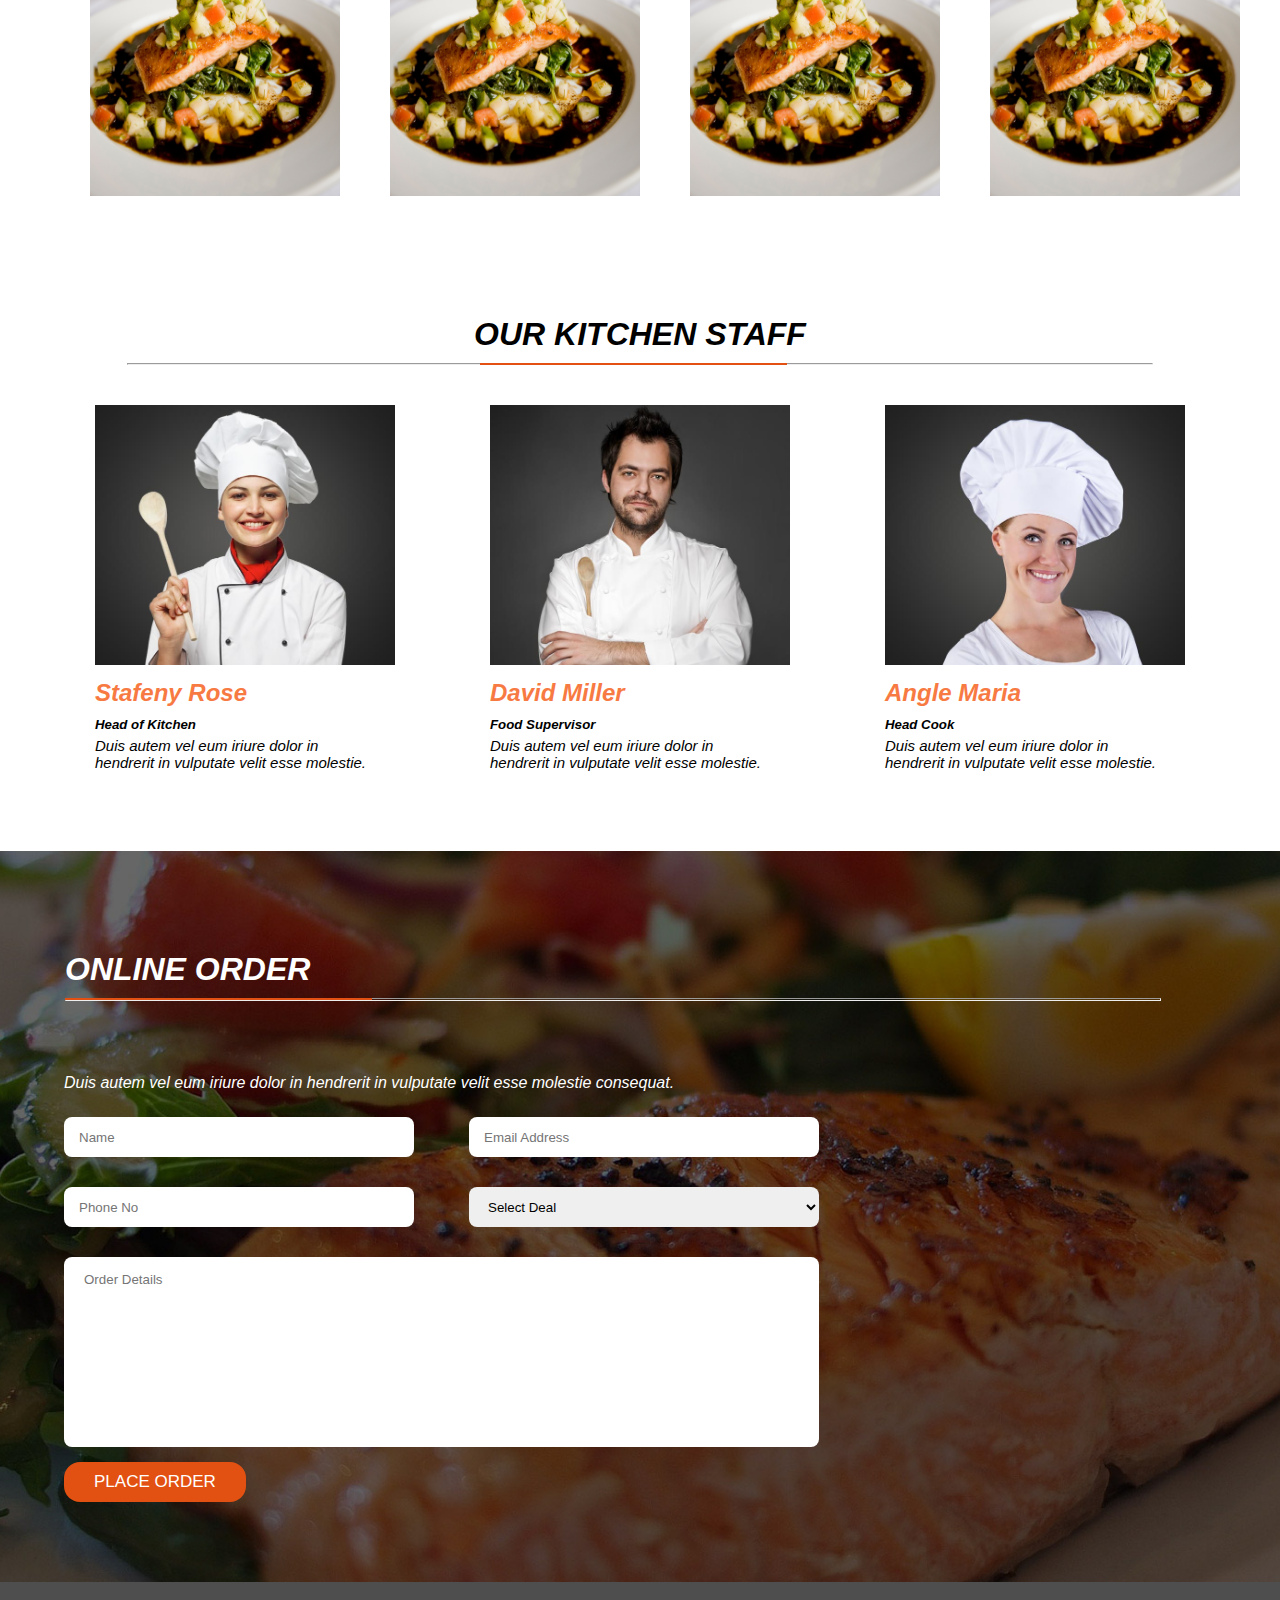
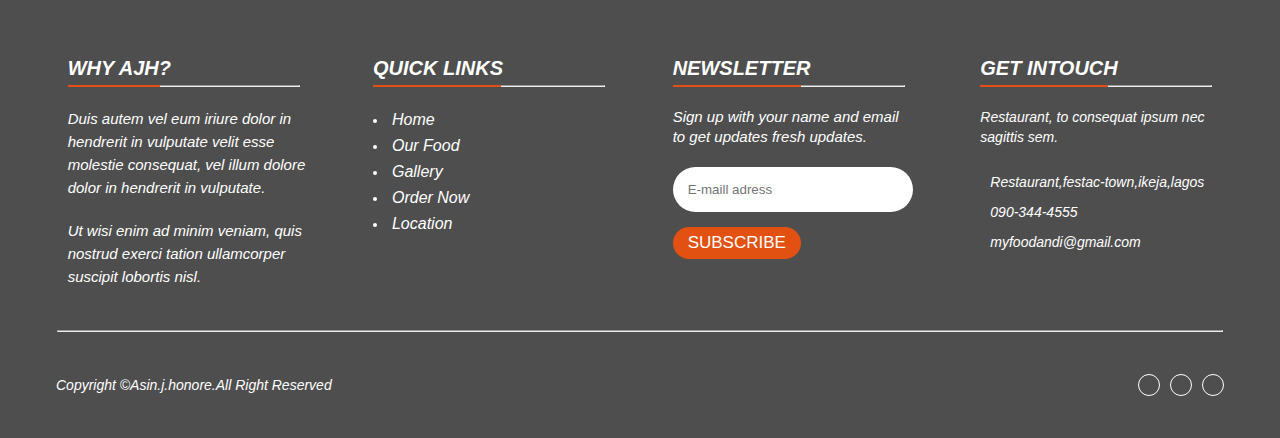
==== commit 033c2306: "little modifications added" ====
--- a/index.html
+++ b/index.html
@@ -172,20 +172,21 @@
                     <div class="innerfood" id="logic1">
 
                         <button id="prev">
-                            <i><</i></button>
-
-                                <img class="pic-api" id="food1" src="/images/food-1.jpg" alt="">
-
-                                <button id="nxt3">
-                                    ></button>
-
-                                <h4>Lorem ipsum dolor samet</h4>
-                                <p>
-                                    Duis autem vel eum iriure dolor in hendrerit in <br> vulputate velit esse molestie
-                                    consequat,
-                                    vel
-                                    illum<br> dolore nulla facilisis.
-                                </p>
+                            <i>
+                                << /i></button>
+
+                        <img class="pic-api" id="food1" src="/images/food-1.jpg" alt="">
+
+                        <button id="nxt3">
+                            ></button>
+
+                        <h4>Lorem ipsum dolor samet</h4>
+                        <p>
+                            Duis autem vel eum iriure dolor in hendrerit in <br> vulputate velit esse molestie
+                            consequat,
+                            vel
+                            illum<br> dolore nulla facilisis.
+                        </p>
 
                     </div>
 
@@ -530,7 +531,7 @@
 
 
             <div class="base">
-                <p>Copyright © 2016 Bistro. All Right Reserved</p>
+                <p>Copyright ©Asin.j.honore.All Right Reserved</p>
 
 
                 <div class="media">
--- a/style.css
+++ b/style.css
@@ -850,6 +850,52 @@
   color: #e25111;
   background: white;
 }
+@media screen and (min-width: 1800px) {
+  .beforehead {
+    justify-content: space-around;
+    padding: 1rem 0rem 1rem 1rem;
+  }
+  header {
+    justify-content: space-around;
+  }
+  .items2 {
+    width: 60%;
+    justify-content: space-around;
+  }
+  .inner-specialty {
+    justify-content: space-evenly;
+    width: 89%;
+    margin: auto;
+  }
+  .features {
+    justify-content: space-evenly;
+  }
+  .user-details form {
+    place-content: center;
+  }
+  .user-details p,
+  .orderinghead h1 {
+    text-align: center;
+  }
+  .base {
+    padding-left: 21em;
+    padding-right: 21em;
+  }
+  .mainstaff .staffhead .empty3,
+  .innerfooddisplay .foodsection .empty3,
+  .specialty #empty,
+  .orderinghead .empty3 {
+    margin: auto;
+    position: unset;
+  }
+  input[type="button"] {
+    margin: 3em auto;
+    display: block;
+  }
+  .inner-footer .basehr {
+    width: 76%;
+  }
+}
 
 @media screen and (min-width: 760px) and (max-width: 900px) {
   .beforehead {
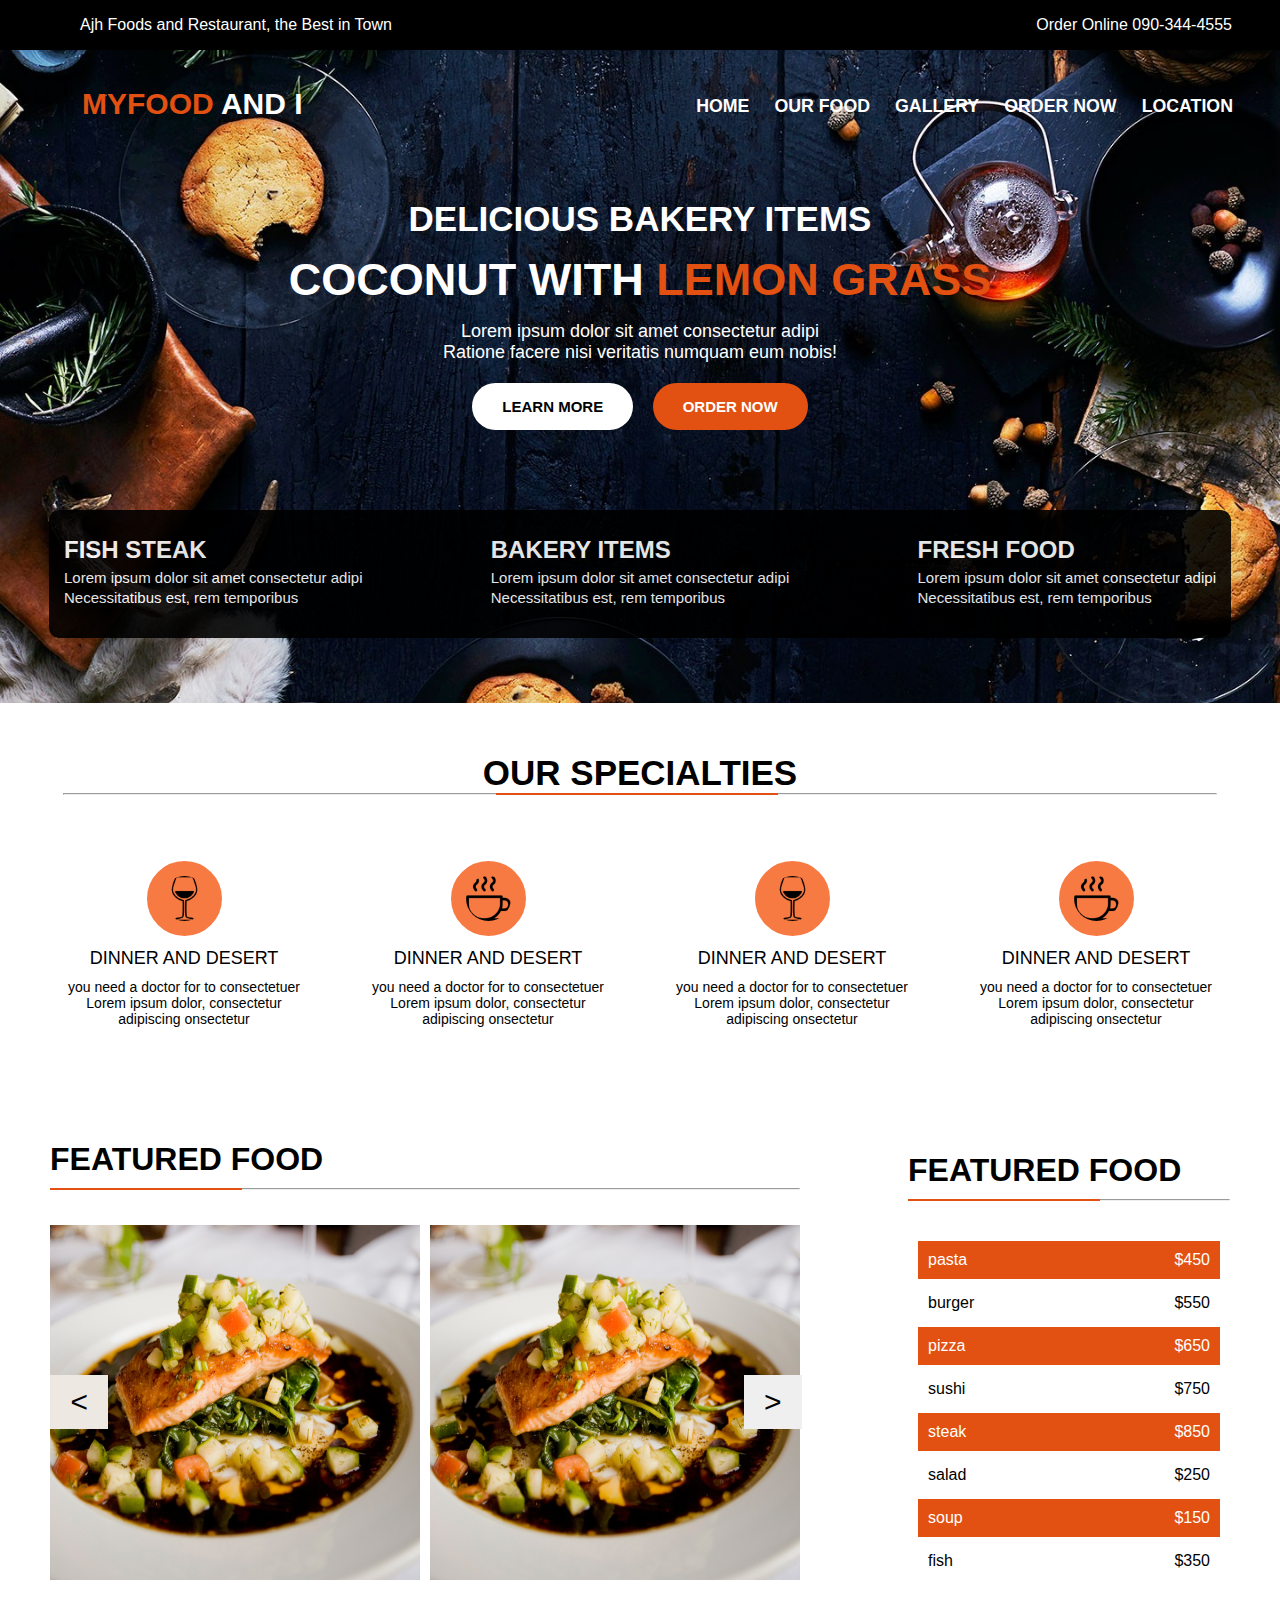
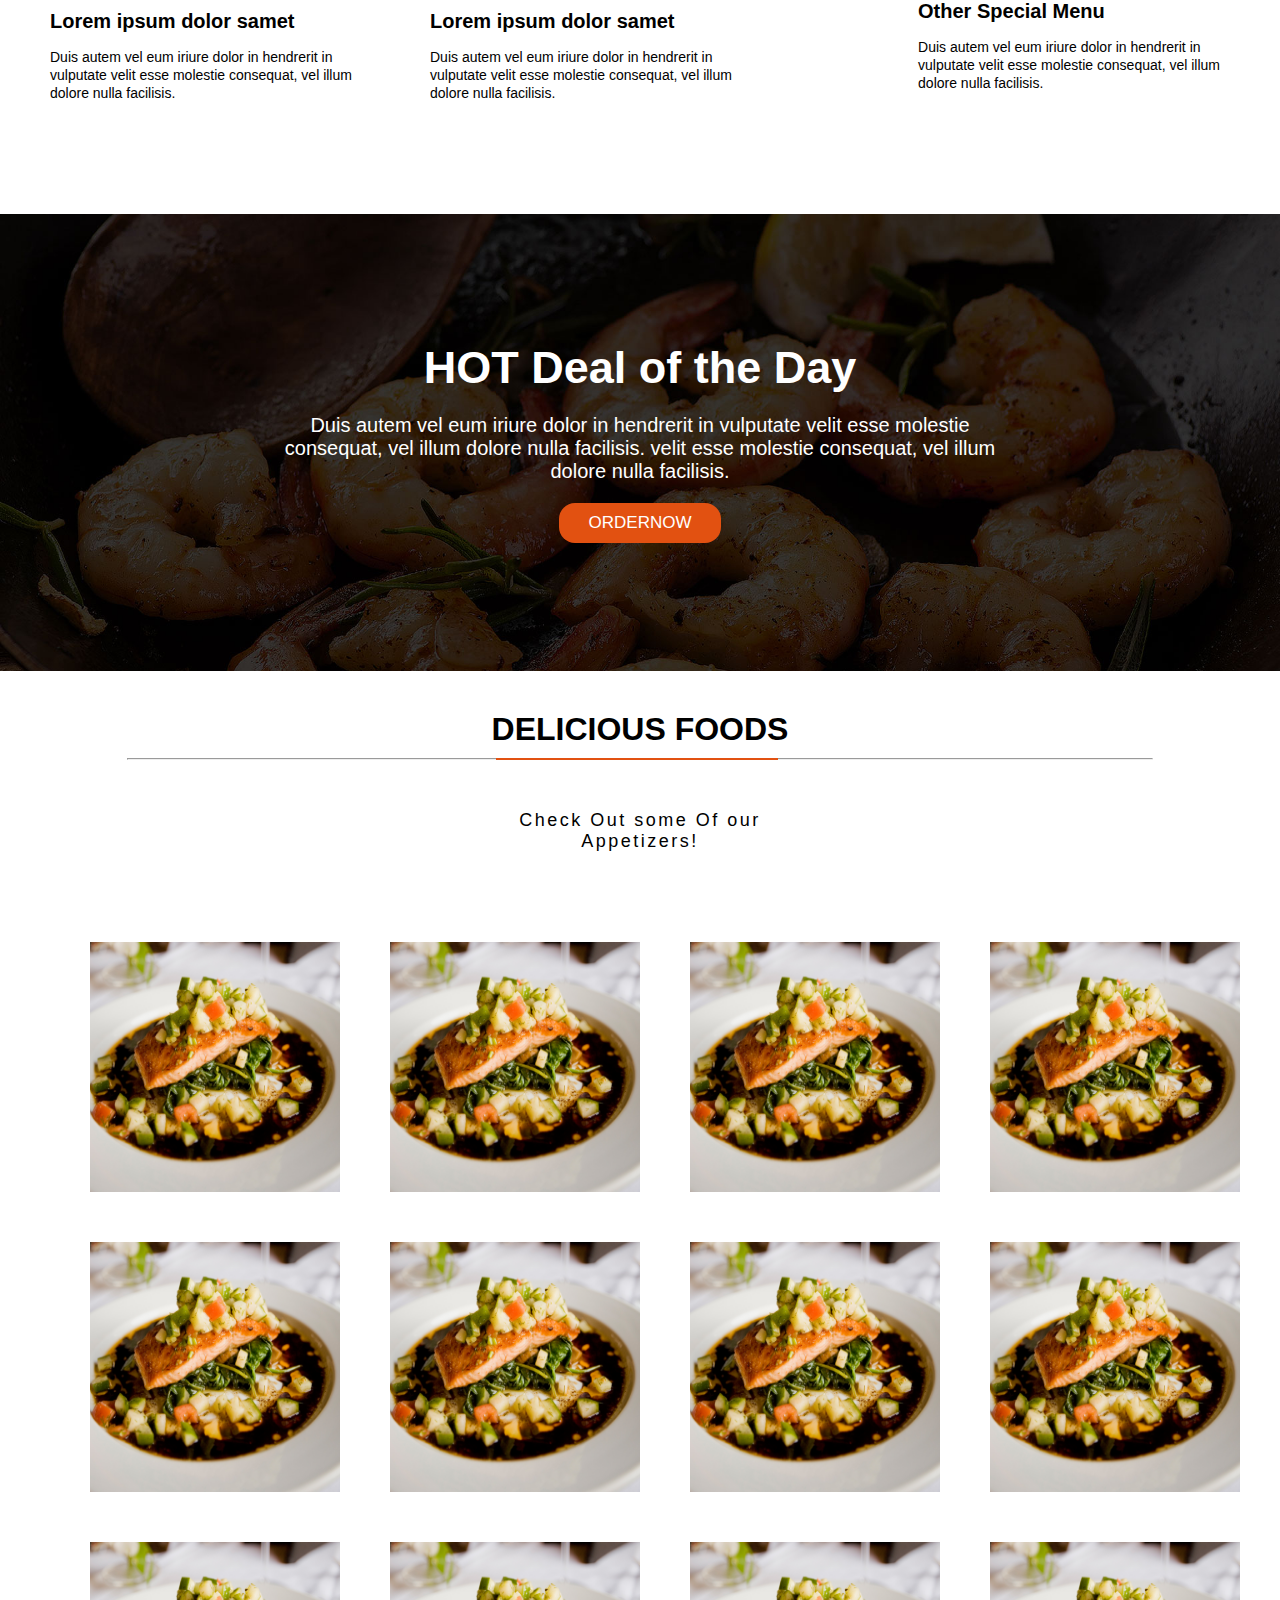
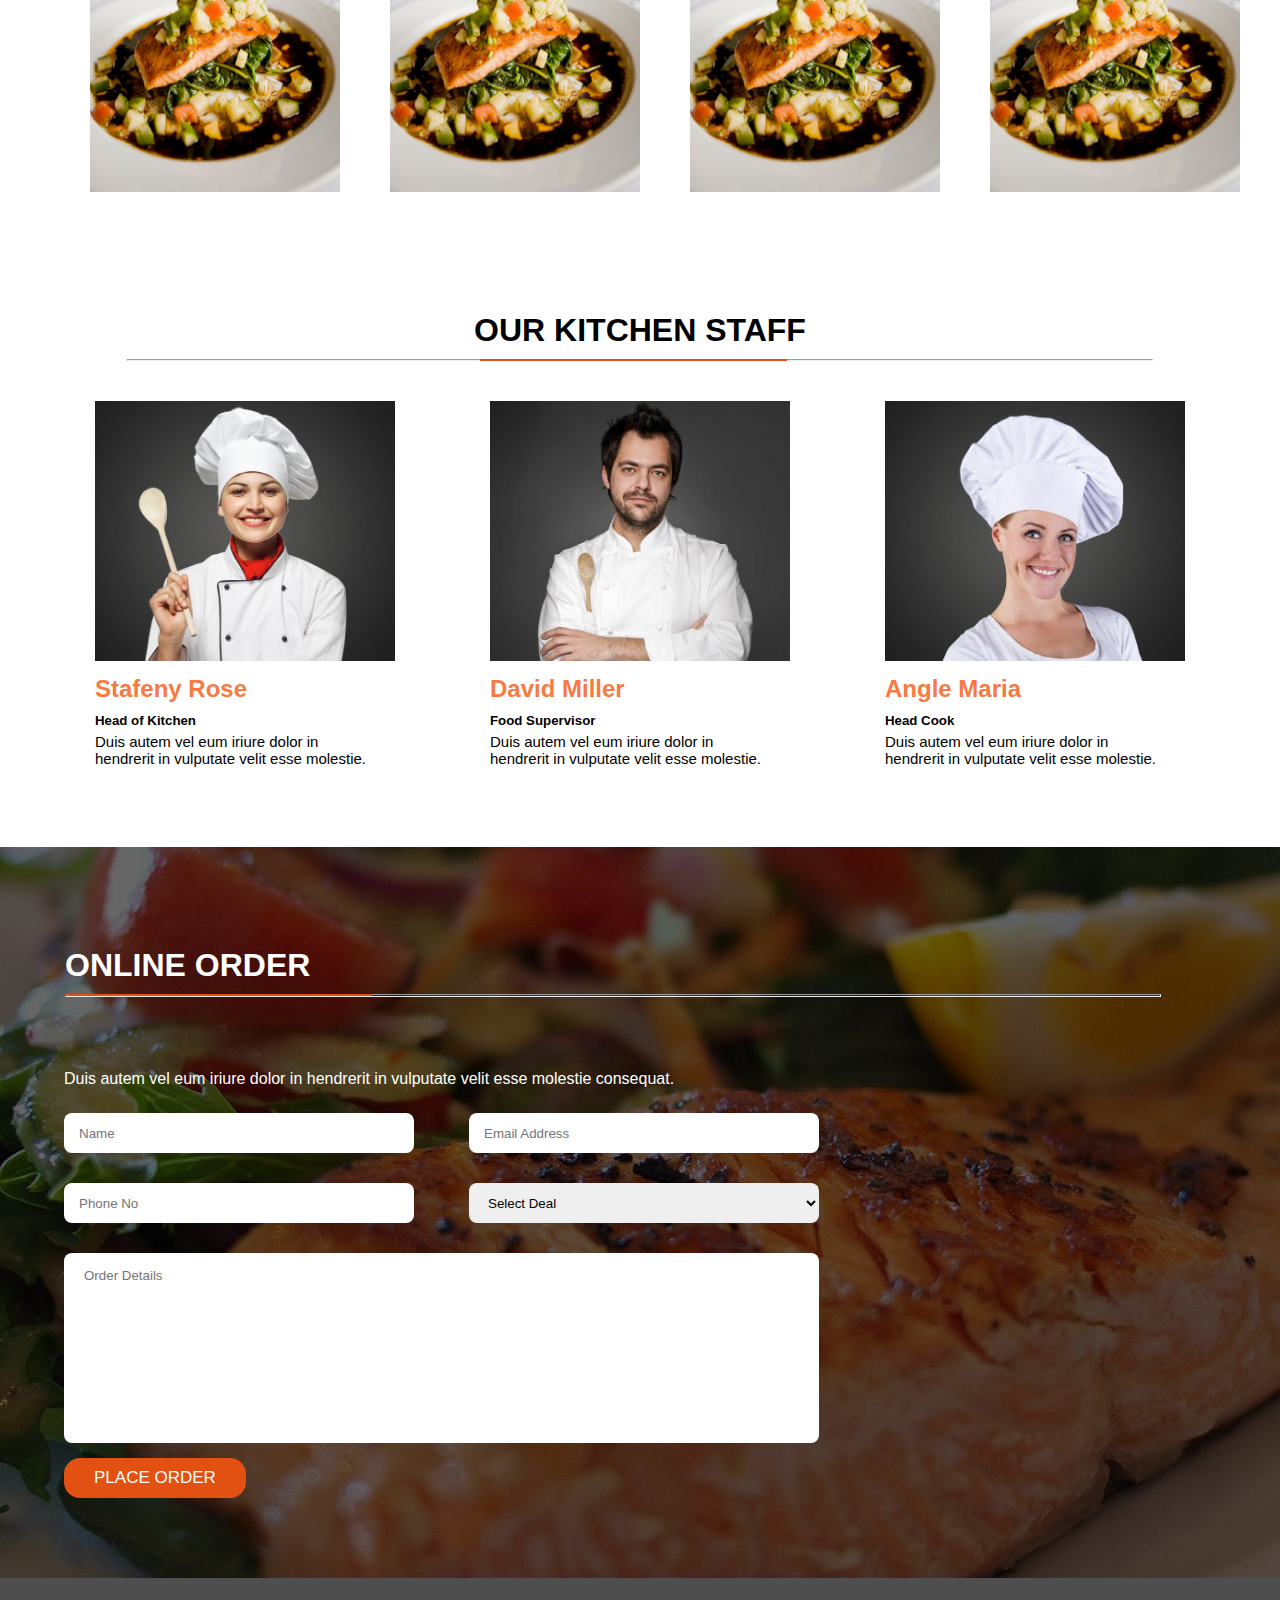
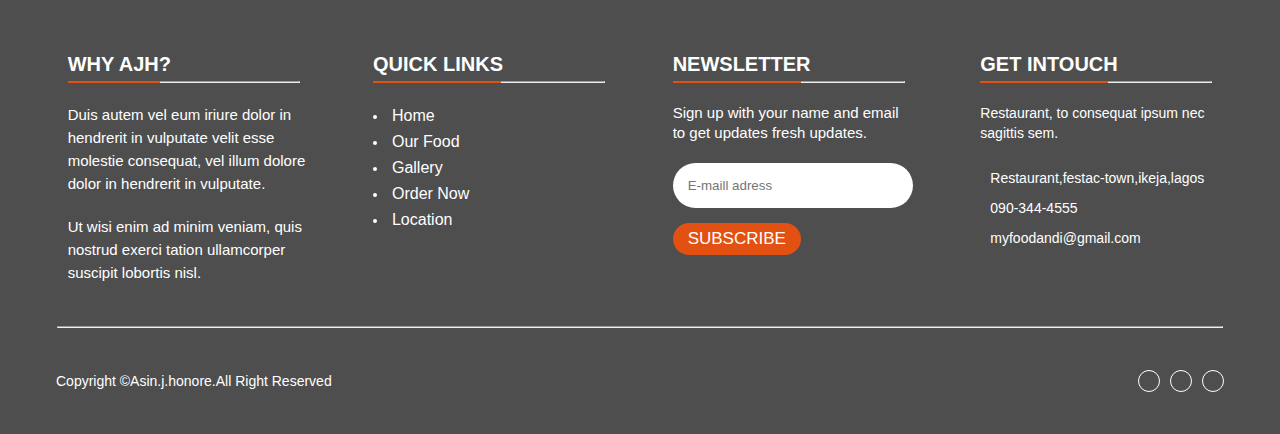
==== commit ea308810: "added some cool features for better accessibility and user experience" ====
--- a/index.html
+++ b/index.html
@@ -19,7 +19,7 @@
     </div>
     <header>
         <div class="logo">
-            <h2>MYFOOD AND I</h2>
+            <h2><span>MYFOOD</span> AND I</h2>
         </div>
         <nav class="navbars">
             <ul class="order1">
@@ -173,7 +173,7 @@
 
                         <button id="prev">
                             <i>
-                                << /i></button>
+                                < </i></button>
 
                         <img class="pic-api" id="food1" src="/images/food-1.jpg" alt="">
 
@@ -208,6 +208,7 @@
         </div>
 
 
+        <button id="backToTopBtn" class="back-to-top-btn" onclick="backToTop()">Back to Top</button>
 
 
         <div class="p1">
@@ -220,45 +221,44 @@
 
             <div class="food-info">
                 <div class="fodddatail">
-                    <p>pizzabread</p>
-                    <p>$350</p>
-                </div>
-                <div class="fodddatail">
-                    <p>pizzabread</p>
-                    <p>$350</p>
-                </div>
-                <div class="fodddatail">
-                    <p>pizzabread</p>
-                    <p>$350</p>
-                </div>
-                <div class="fodddatail">
-                    <p>pizaabread</p>
-                    <p>$350</p>
-                </div>
-                <div class="fodddatail">
-                    <p>pizaabread</p>
-                    <p>$350</p>
-                </div>
-                <div class="fodddatail">
-                    <p>pizaabread</p>
-                    <p>$350</p>
-                </div>
-                <div class="fodddatail">
-                    <p>pizaabread</p>
-                    <p>$350</p>
-                </div>
-                <div class="fodddatail">
-                    <p>pizaabread</p>
+                    <p>pasta</p>
+                    <p>$450</p>
+                </div>
+                <div class="fodddatail">
+                    <p>burger</p>
+                    <p>$550</p>
+                </div>
+                <div class="fodddatail">
+                    <p>pizza</p>
+                    <p>$650</p>
+                </div>
+                <div class="fodddatail">
+                    <p>sushi</p>
+                    <p>$750</p>
+                </div>
+                <div class="fodddatail">
+                    <p>steak</p>
+                    <p>$850</p>
+                </div>
+                <div class="fodddatail">
+                    <p>salad</p>
+                    <p>$250</p>
+                </div>
+                <div class="fodddatail">
+                    <p>soup</p>
+                    <p>$150</p>
+                </div>
+                <div class="fodddatail">
+                    <p>fish</p>
                     <p>$350</p>
                 </div>
                 <div class="othermenu">
                     <h4> Other Special Menu</h4>
                     <p>Duis autem vel eum iriure dolor in hendrerit in<br>vulputate velit esse molestie consequat, vel
                         illum<br> dolore nulla facilisis.</p>
-
-                </div>
-
-            </div>
+                </div>
+            </div>
+
 
         </div>
 
--- a/style.css
+++ b/style.css
@@ -110,6 +110,9 @@
 .logo h2 {
   font-size: 30px;
 }
+.logo h2 span{
+  color: #e25111;
+}
 
 .beforehead {
   background: black;
@@ -836,6 +839,23 @@
 .media {
   display: flex;
 }
+.back-to-top-btn {
+  display: none;
+  position: fixed;
+  bottom: 20px;
+  right: 20px;
+  z-index: 999;
+  background-color: #e25111;
+  color: #fff;
+  border: none;
+  border-radius: 5px;
+  padding: 10px 20px;
+  cursor: pointer;
+}
+
+.back-to-top-btn:hover {
+  background-color: #e25111;
+}
 
 .media p {
   font-size: 15px;
